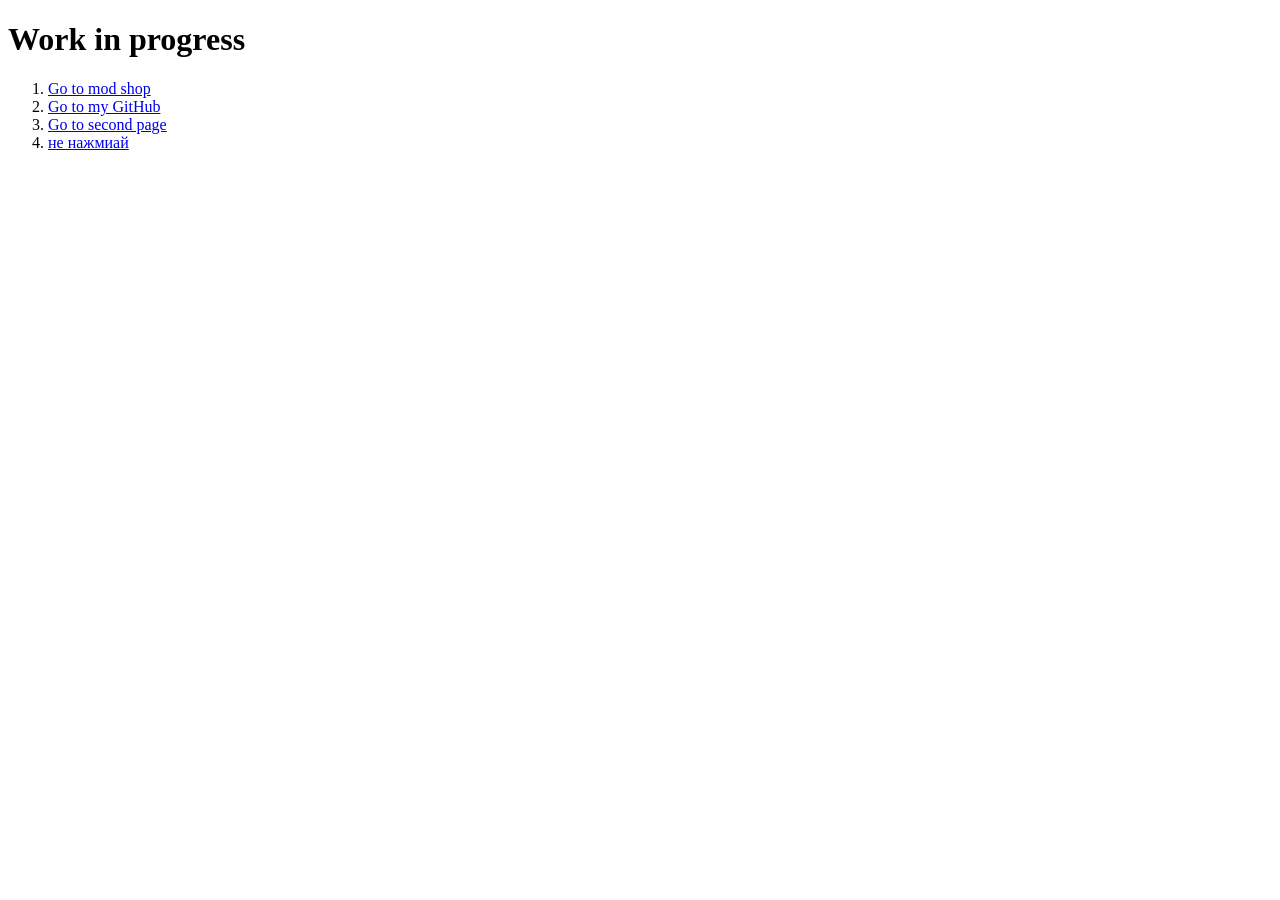
==== index.html @ a4f91d63 "11" ====
<!DOCTYPE html>
<html>
<head>
    <meta charset="UTF-8">
    <meta name="author" content="CodeWarden">
    <meta name="description" content="very important page">

    <title>CodeWarden HUB</title>
</head>
<body>
    <h1>Work in progress</h1>
    <ol>
        
        <li><a href="https://moderator-shop.mtechlab.dev" title="Go to moderator shop" target="_blank">Go to mod shop</a></li>
        <li><a href="https://github.com/Sereshkkka" title="Go to CodeWarden GitHub" target="_blank">Go to my GitHub</a></li>
        <li><a href="second page.html" title="Go to second page">Go to second page</a></li>
    <li><a href="second page.html" title="Go to CodeWarden YouTube channel" target="_blank">не нажмиай</a></li>



</body>
</html>
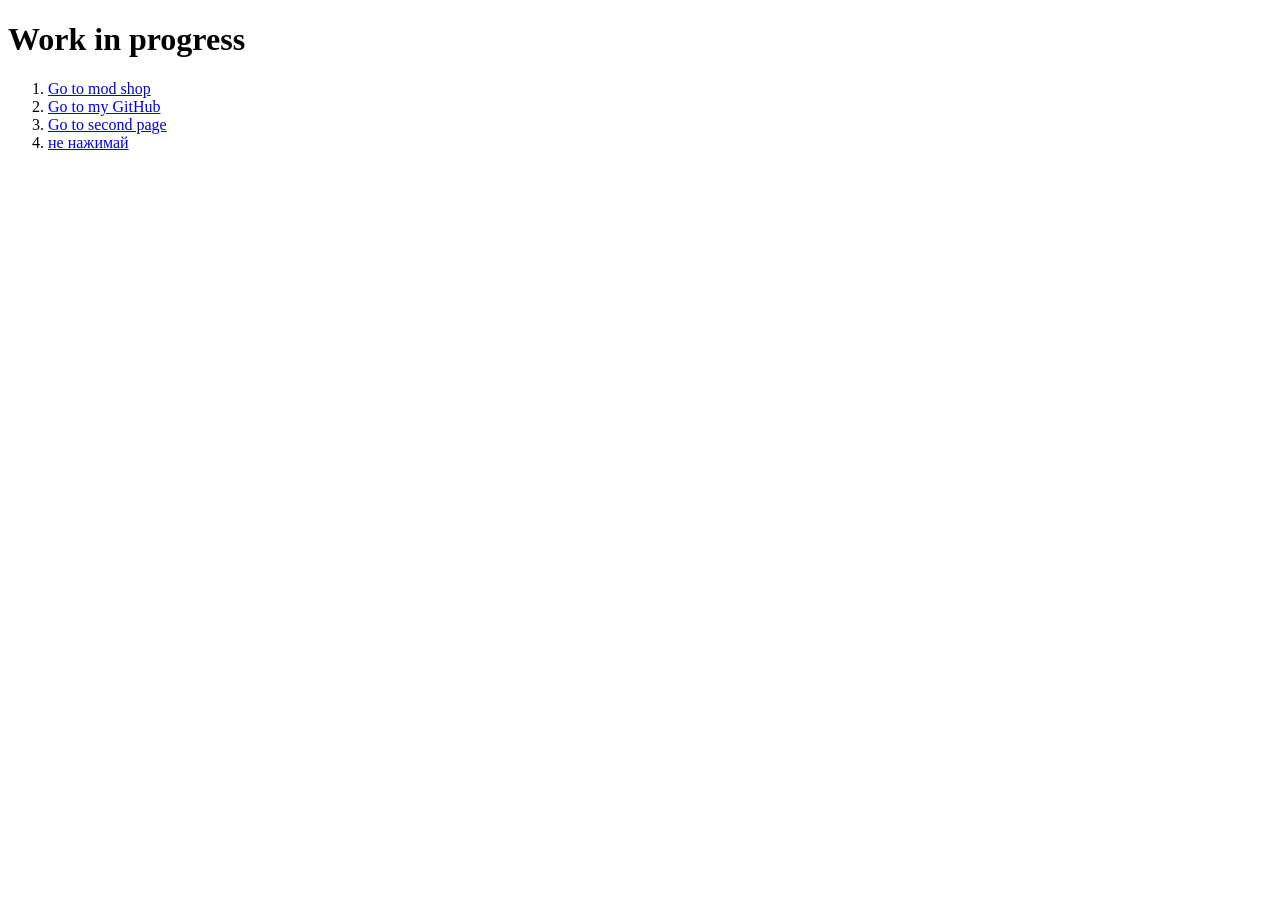
==== commit c45838fb: "222" ====
--- a/index.html
+++ b/index.html
@@ -14,7 +14,7 @@
         <li><a href="https://moderator-shop.mtechlab.dev" title="Go to moderator shop" target="_blank">Go to mod shop</a></li>
         <li><a href="https://github.com/Sereshkkka" title="Go to CodeWarden GitHub" target="_blank">Go to my GitHub</a></li>
         <li><a href="second page.html" title="Go to second page">Go to second page</a></li>
-    <li><a href="second page.html" title="Go to CodeWarden YouTube channel" target="_blank">не нажмиай</a></li>
+    <li><a href="second page.html" title="Go to CodeWarden YouTube channel" target="_blank">не нажимай</a></li>
 
 
 
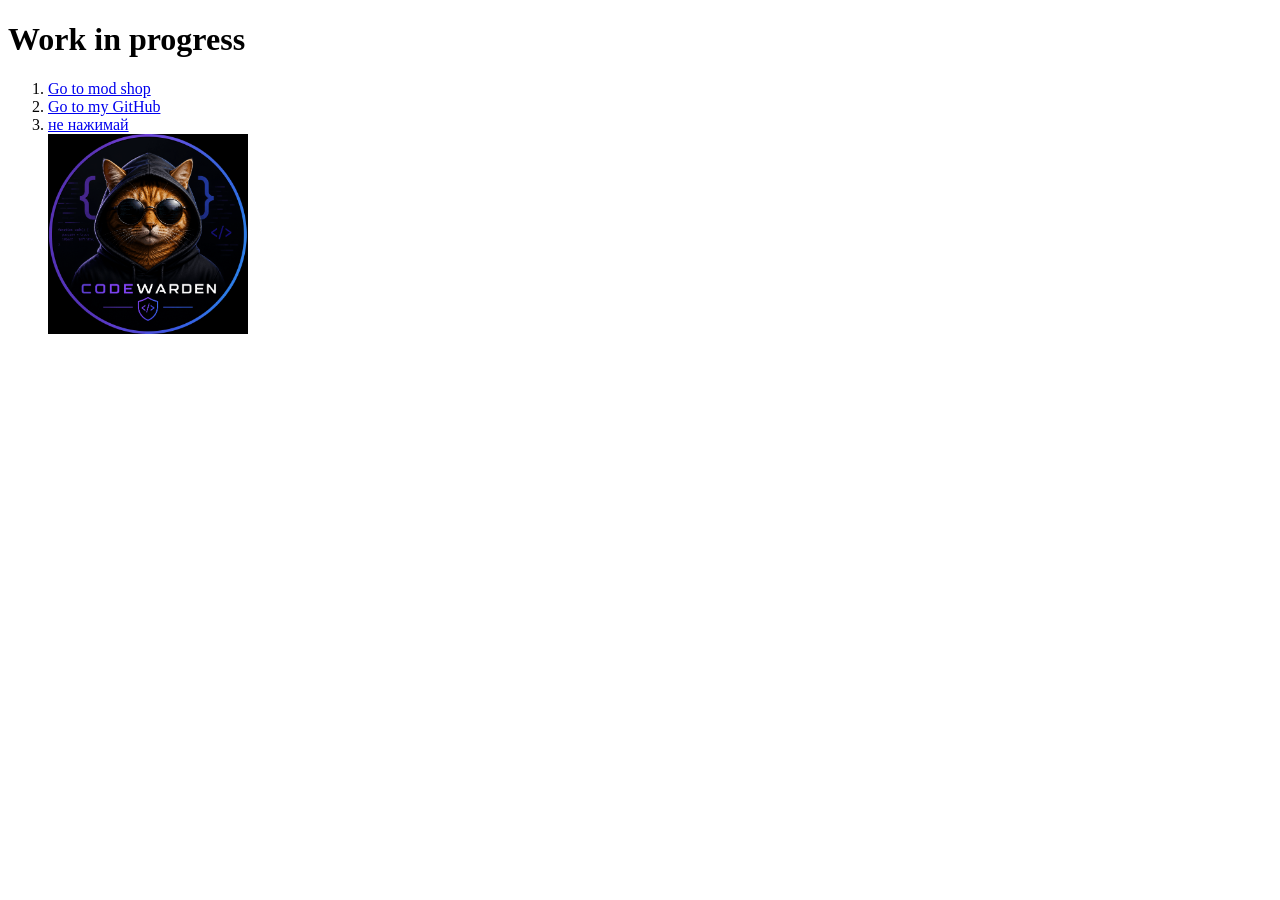
==== commit ebdbfd09: "image test" ====
--- a/index.html
+++ b/index.html
@@ -13,10 +13,10 @@
         
         <li><a href="https://moderator-shop.mtechlab.dev" title="Go to moderator shop" target="_blank">Go to mod shop</a></li>
         <li><a href="https://github.com/Sereshkkka" title="Go to CodeWarden GitHub" target="_blank">Go to my GitHub</a></li>
-        <li><a href="second page.html" title="Go to second page">Go to second page</a></li>
+        
     <li><a href="second page.html" title="Go to CodeWarden YouTube channel" target="_blank">не нажимай</a></li>
 
 
-
+<img src="me.png" alt="CodeWarden" title="CodeWarden" width="200" height="200">
 </body>
 </html>
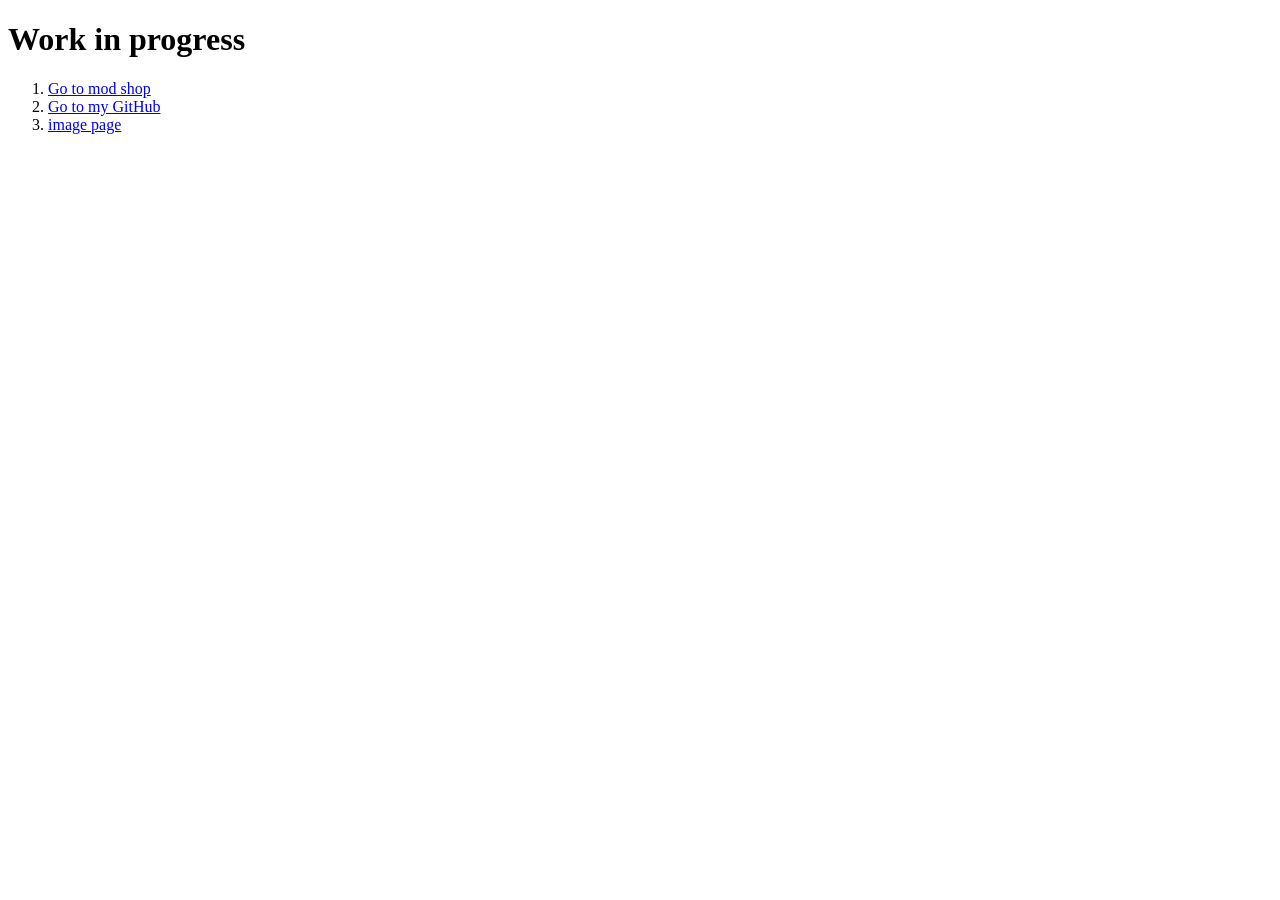
==== commit 87ee3e3d: "123" ====
--- a/index.html
+++ b/index.html
@@ -14,9 +14,9 @@
         <li><a href="https://moderator-shop.mtechlab.dev" title="Go to moderator shop" target="_blank">Go to mod shop</a></li>
         <li><a href="https://github.com/Sereshkkka" title="Go to CodeWarden GitHub" target="_blank">Go to my GitHub</a></li>
         
-    <li><a href="second page.html" title="Go to CodeWarden YouTube channel" target="_blank">не нажимай</a></li>
+    <li><a href="second page.html" title="Go to CodeWarden YouTube channel" target="_blank">image page</a></li>
 
 
-<img src="me.png" alt="CodeWarden" title="CodeWarden" width="200" height="200">
+
 </body>
 </html>
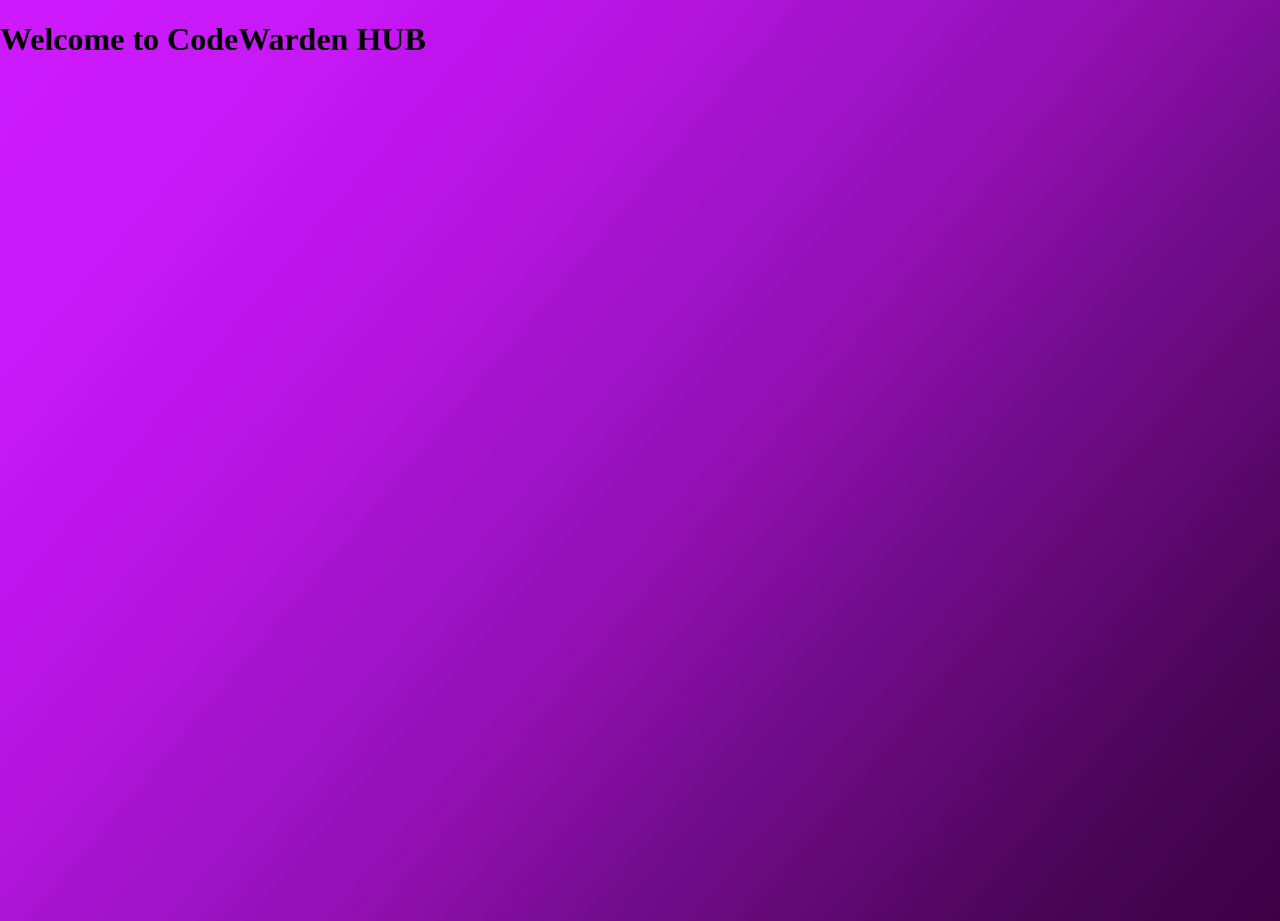
==== commit 95738ca2: "restyle" ====
--- a/index.html
+++ b/index.html
@@ -4,19 +4,13 @@
     <meta charset="UTF-8">
     <meta name="author" content="CodeWarden">
     <meta name="description" content="very important page">
-
+<link rel="stylesheet" href="style.css">
     <title>CodeWarden HUB</title>
 </head>
 <body>
-    <h1>Work in progress</h1>
-    <ol>
-        
-        <li><a href="https://moderator-shop.mtechlab.dev" title="Go to moderator shop" target="_blank">Go to mod shop</a></li>
-        <li><a href="https://github.com/Sereshkkka" title="Go to CodeWarden GitHub" target="_blank">Go to my GitHub</a></li>
-        
-    <li><a href="second page.html" title="Go to CodeWarden YouTube channel" target="_blank">image page</a></li>
-
-
+<h1>Welcome to CodeWarden HUB</h1>
+   
 
 </body>
 </html>
+
--- a/style.css
+++ b/style.css
@@ -0,0 +1,45 @@
+.main-text:hover { color: blue;
+    
+    text-decoration: underline;
+    text-decoration-color: yellow;
+    cursor: pointer;
+    
+}
+.main-text:active { 
+    color: red;
+
+    text-decoration: line-through;
+}
+body {
+    margin: 0;
+    min-height: 100vh;
+
+    background: linear-gradient(
+        130deg,
+        hsl(287deg 100% 55%) 0%,
+        hsl(287deg 96% 54%) 12%,
+        hsl(287deg 92% 53%) 18%,
+        hsl(287deg 88% 51%) 22%,
+        hsl(287deg 84% 50%) 26%,
+        hsl(287deg 83% 49%) 29%,
+        hsl(287deg 83% 48%) 33%,
+        hsl(287deg 83% 47%) 36%,
+        hsl(287deg 83% 45%) 39%,
+        hsl(287deg 83% 44%) 42%,
+        hsl(287deg 83% 43%) 44%,
+        hsl(287deg 83% 42%) 47%,
+        hsl(287deg 83% 40%) 50%,
+        hsl(288deg 84% 39%) 53%,
+        hsl(288deg 84% 37%) 56%,
+        hsl(288deg 84% 36%) 58%,
+        hsl(288deg 84% 34%) 61%,
+        hsl(288deg 84% 32%) 64%,
+        hsl(288deg 84% 30%) 67%,
+        hsl(288deg 85% 28%) 71%,
+        hsl(289deg 85% 26%) 74%,
+        hsl(289deg 86% 24%) 78%,
+        hsl(290deg 87% 21%) 82%,
+        hsl(291deg 89% 18%) 88%,
+        hsl(293deg 100% 14%) 100%
+    );
+}
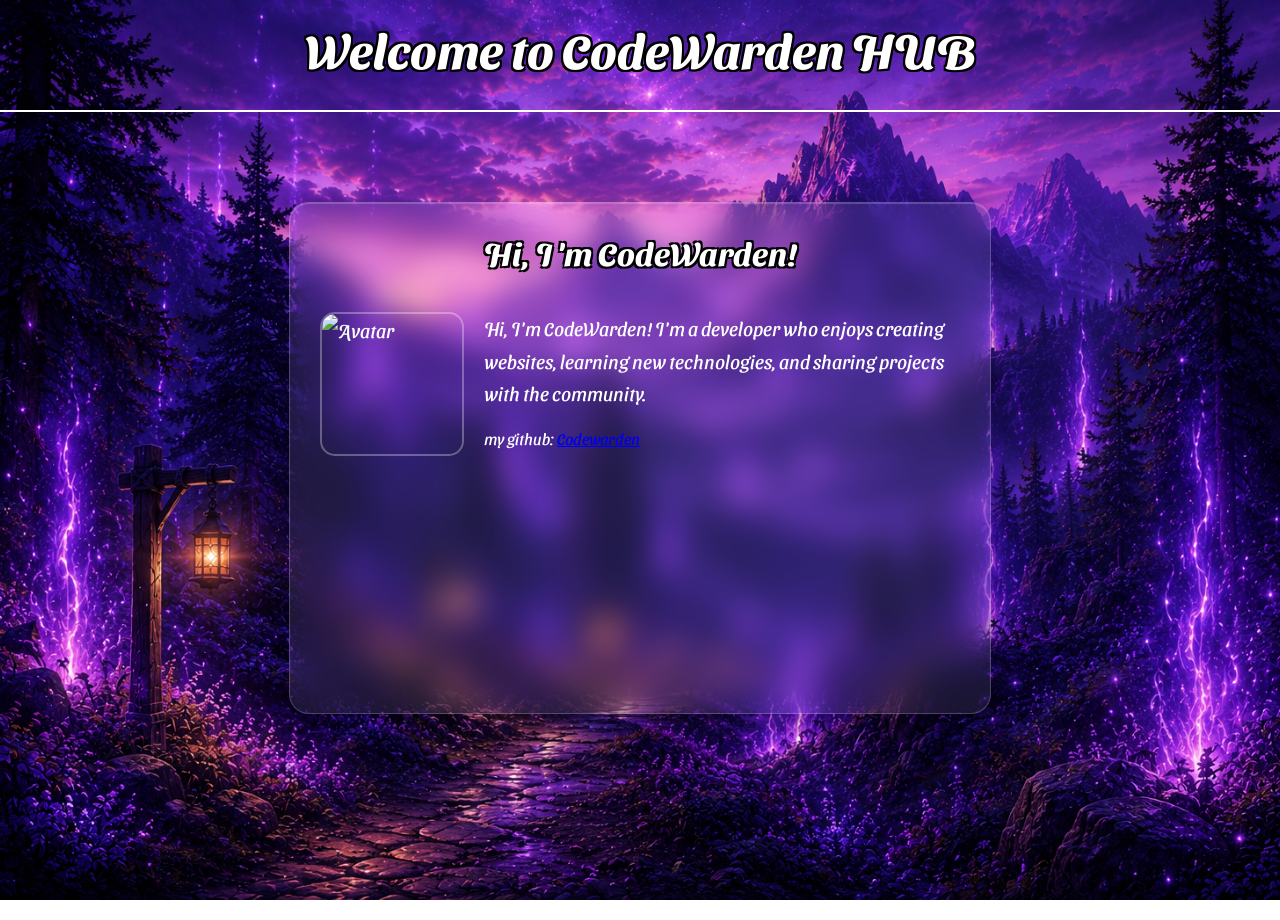
==== commit 0f7b5df5: "about me" ====
--- a/index.html
+++ b/index.html
@@ -1,14 +1,29 @@
 <!DOCTYPE html>
 <html>
 <head>
+
     <meta charset="UTF-8">
     <meta name="author" content="CodeWarden">
     <meta name="description" content="very important page">
 <link rel="stylesheet" href="style.css">
-    <title>CodeWarden HUB</title>
+    <title >CodeWarden HUB</title>
 </head>
 <body>
-<h1>Welcome to CodeWarden HUB</h1>
+<h1 class="heading">Welcome to CodeWarden HUB</h1>
+<hr color = "white">
+<div id="main-block">
+    <h1>Hi, I'm CodeWarden!</h1>
+
+    <p class="about-me">
+        <img src="https://nahon.top/api/skins/face-by-name?name=sereshkkka" alt="Avatar">
+
+        Hi, I'm CodeWarden! I'm a developer who enjoys creating websites, learning new technologies, and sharing projects with the community.
+    </p>
+    <p class="contact-info">
+        my github: <a href="https://github.com/Sereshkkka" target="_blank">Codewarden</a>
+    </p>
+</div>
+   
    
 
 </body>
--- a/style.css
+++ b/style.css
@@ -1,45 +1,105 @@
-.main-text:hover { color: blue;
-    
-    text-decoration: underline;
-    text-decoration-color: yellow;
-    cursor: pointer;
-    
-}
-.main-text:active { 
-    color: red;
+@import url('https://fonts.googleapis.com/css2?family=Sansita+Swashed:wght@300..900&display=swap');
 
-    text-decoration: line-through;
-}
 body {
     margin: 0;
     min-height: 100vh;
 
-    background: linear-gradient(
-        130deg,
-        hsl(287deg 100% 55%) 0%,
-        hsl(287deg 96% 54%) 12%,
-        hsl(287deg 92% 53%) 18%,
-        hsl(287deg 88% 51%) 22%,
-        hsl(287deg 84% 50%) 26%,
-        hsl(287deg 83% 49%) 29%,
-        hsl(287deg 83% 48%) 33%,
-        hsl(287deg 83% 47%) 36%,
-        hsl(287deg 83% 45%) 39%,
-        hsl(287deg 83% 44%) 42%,
-        hsl(287deg 83% 43%) 44%,
-        hsl(287deg 83% 42%) 47%,
-        hsl(287deg 83% 40%) 50%,
-        hsl(288deg 84% 39%) 53%,
-        hsl(288deg 84% 37%) 56%,
-        hsl(288deg 84% 36%) 58%,
-        hsl(288deg 84% 34%) 61%,
-        hsl(288deg 84% 32%) 64%,
-        hsl(288deg 84% 30%) 67%,
-        hsl(288deg 85% 28%) 71%,
-        hsl(289deg 85% 26%) 74%,
-        hsl(289deg 86% 24%) 78%,
-        hsl(290deg 87% 21%) 82%,
-        hsl(291deg 89% 18%) 88%,
-        hsl(293deg 100% 14%) 100%
-    );
+    background-image: url("back.png");
+    background-size: cover;
+    background-position: center;
+    background-attachment: fixed;
+
+    font-family: 'Sansita Swashed', cursive;
 }
+
+/* Top title */
+.heading {
+    color: white;
+
+    text-shadow:
+        -2px -2px 0 black,
+         2px -2px 0 black,
+        -2px  2px 0 black,
+         2px  2px 0 black,
+         0    2px 0 black,
+         0   -2px 0 black,
+         2px  0   0 black,
+        -2px  0   0 black;
+
+    font-size: 3em;
+    text-align: center;
+    margin-top: 20px;
+}
+
+/* Glass block */
+#main-block {
+    width: 50%;
+    min-height: 50vh;
+
+    margin: 10vh auto 0;
+
+    position: relative;
+    overflow: hidden;
+
+    border-radius: 20px;
+
+    background: rgba(255, 255, 255, 0.08);
+
+    backdrop-filter: blur(15px);
+    -webkit-backdrop-filter: blur(15px);
+
+    border: 1px solid rgba(255, 255, 255, 0.2);
+
+    box-shadow:
+        0 8px 32px rgba(0, 0, 0, 0.3),
+        inset 0 1px 1px rgba(255, 255, 255, 0.2);
+
+    padding: 30px;
+}
+
+/* Heading inside glass block */
+#main-block h1 {
+    text-align: center;
+    color: white;
+
+    margin: 0 0 40px 0;
+
+    text-shadow:
+        -2px -2px 0 black,
+         2px -2px 0 black,
+        -2px  2px 0 black,
+         2px  2px 0 black;
+}
+
+/* About section */
+.about-me {
+    color: white;
+
+    font-size: 1.2rem;
+    line-height: 1.7;
+
+    margin-top: 20px;
+}
+
+/* Image at start of paragraph */
+.about-me img {
+    width: 140px;
+    height: 140px;
+
+    object-fit: cover;
+
+    float: left;
+
+    margin-right: 20px;
+    margin-bottom: 10px;
+
+    border-radius: 15px;
+
+    border: 2px solid rgba(255, 255, 255, 0.3);
+    
+    }
+    .contact-info {
+       color: white;
+       font-family: 'Sansita Swashed', cursive;
+    }
+}
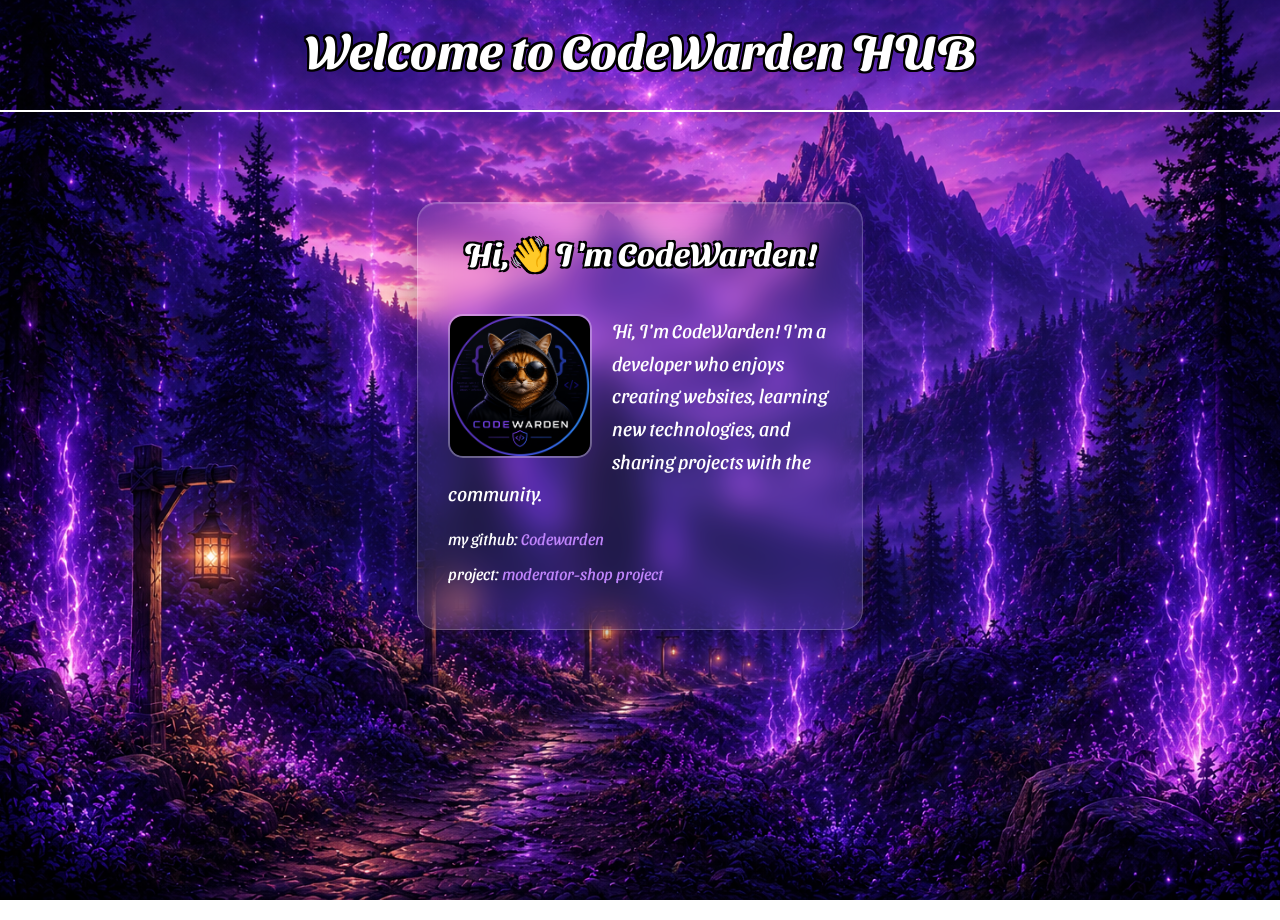
==== commit 325e36ce: "454" ====
--- a/index.html
+++ b/index.html
@@ -12,16 +12,18 @@
 <h1 class="heading">Welcome to CodeWarden HUB</h1>
 <hr color = "white">
 <div id="main-block">
-    <h1>Hi, I'm CodeWarden!</h1>
+    <h1>Hi,👋 I'm CodeWarden!</h1>
 
     <p class="about-me">
-        <img src="https://nahon.top/api/skins/face-by-name?name=sereshkkka" alt="Avatar">
+        <img src="me.png" alt="Avatar">
 
         Hi, I'm CodeWarden! I'm a developer who enjoys creating websites, learning new technologies, and sharing projects with the community.
     </p>
     <p class="contact-info">
-        my github: <a href="https://github.com/Sereshkkka" target="_blank">Codewarden</a>
-    </p>
+        my github: <a href="https://github.com/Sereshkkka" target="_blank" title="my github">Codewarden</a>
+    </p><p class="contact-info">
+        project: <a href="https://moderator-shop.mtechlab.dev" target="_blank" title="moderator-shop project">moderator-shop project</a>
+        </p>
 </div>
    
    
--- a/style.css
+++ b/style.css
@@ -1,5 +1,9 @@
+
 @import url('https://fonts.googleapis.com/css2?family=Sansita+Swashed:wght@300..900&display=swap');
 
+:root {
+    interpolate-size:allow-keywords;
+}
 body {
     margin: 0;
     min-height: 100vh;
@@ -33,8 +37,10 @@
 
 /* Glass block */
 #main-block {
-    width: 50%;
-    min-height: 50vh;
+    width: 30%;
+  
+    min-height: auto;
+   
 
     margin: 10vh auto 0;
 
@@ -102,4 +108,16 @@
        color: white;
        font-family: 'Sansita Swashed', cursive;
     }
-}+    a {
+    color: #c084fc;
+    text-decoration: none;
+}
+#main-block {
+    transition: all 0.3s ease;
+}
+#main-block:hover {
+    box-shadow: 0 0 30px rgba(180, 100, 255, 0.8);
+    transform: translateY(-5px);
+}
+
+   
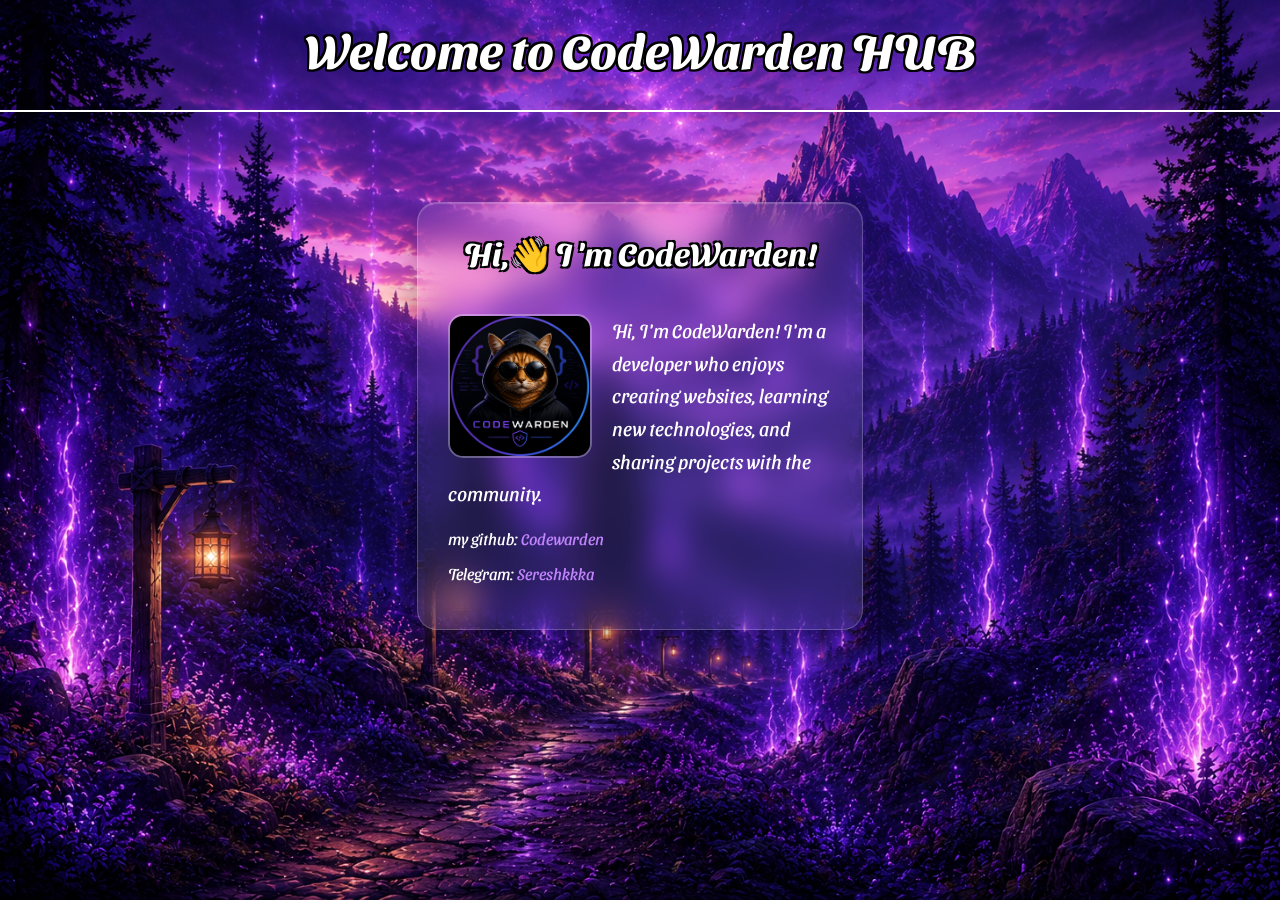
==== commit 257ff727: "tg" ====
--- a/index.html
+++ b/index.html
@@ -22,8 +22,8 @@
     <p class="contact-info">
         my github: <a href="https://github.com/Sereshkkka" target="_blank" title="my github">Codewarden</a>
     </p><p class="contact-info">
-        project: <a href="https://moderator-shop.mtechlab.dev" target="_blank" title="moderator-shop project">moderator-shop project</a>
-        </p>
+        Telegram: <a href="https://t.me/Sereshkkka" target="_blank" title="my Telegram">Sereshkkka</a>
+    </p>
 </div>
    
    
